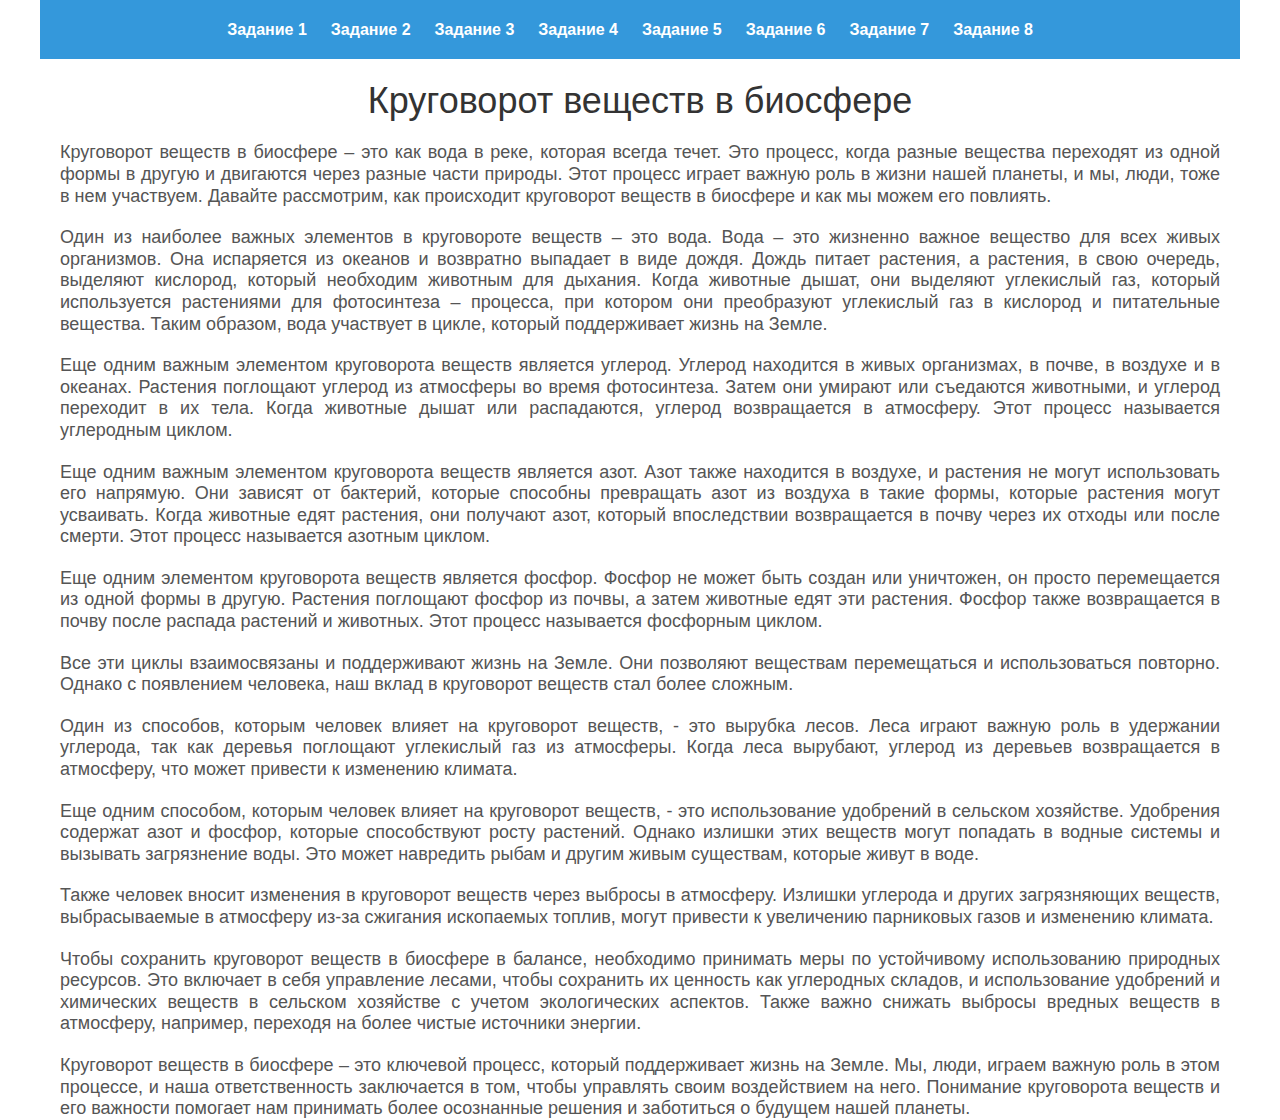
==== task-3.html @ 3e422f55 "first commit" ====
<!DOCTYPE html>
<html lang="ru">

<head>
    <meta charset="UTF-8" />
    <meta http-equiv="X-UA-Compatible" content="IE=edge" />
    <meta name="viewport" content="width=device-width, initial-scale=1.0" />
    <title>Круговорот веществ в биосфере</title>
    <link rel="stylesheet" href="./style/style.css">
</head>

<body>
    <div class="container">
        <header>
            <nav>
                <ul>
                    <li>
                        <a href="./task-1.html">Задание 1</a>
                    </li>
                    <li>
                        <a href="./task-2.html">Задание 2</a>
                    </li>
                    <li>
                        <a href="./task-3.html">Задание 3</a>
                    </li>
                    <li>
                        <a href="./task-4.html">Задание 4</a>
                    </li>
                    <li>
                        <a href="./task-5.html">Задание 5</a>
                    </li>
                    <li>
                        <a href="./task-6.html">Задание 6</a>
                    </li>
                    <li>
                        <a href="./task-7.html">Задание 7</a>
                    </li>
                    <li>
                        <a href="./task-8.html">Задание 8</a>
                    </li>
                </ul>
            </nav>
        </header>
        <h1>Круговорот веществ в биосфере</h1>
        <p>Круговорот веществ в биосфере – это как вода в реке, которая всегда течет. Это процесс, когда разные вещества
            переходят из одной формы в другую и двигаются через разные части природы. Этот процесс играет важную роль в
            жизни
            нашей планеты, и мы, люди, тоже в нем участвуем. Давайте рассмотрим, как происходит круговорот веществ в
            биосфере и
            как мы можем его повлиять.</p>
        <p>Один из наиболее важных элементов в круговороте веществ – это вода. Вода – это жизненно важное вещество для
            всех
            живых организмов. Она испаряется из океанов и возвратно выпадает в виде дождя. Дождь питает растения, а
            растения, в
            свою очередь, выделяют кислород, который необходим животным для дыхания. Когда животные дышат, они выделяют
            углекислый газ, который используется растениями для фотосинтеза – процесса, при котором они преобразуют
            углекислый
            газ в кислород и питательные вещества. Таким образом, вода участвует в цикле, который поддерживает жизнь на
            Земле.
        </p>
        <p>Еще одним важным элементом круговорота веществ является углерод. Углерод находится в живых организмах, в
            почве, в
            воздухе и в океанах. Растения поглощают углерод из атмосферы во время фотосинтеза. Затем они умирают или
            съедаются
            животными, и углерод переходит в их тела. Когда животные дышат или распадаются, углерод возвращается в
            атмосферу.
            Этот процесс называется углеродным циклом.</p>
        <p>Еще одним важным элементом круговорота веществ является азот. Азот также находится в воздухе, и растения не
            могут
            использовать его напрямую. Они зависят от бактерий, которые способны превращать азот из воздуха в такие
            формы,
            которые растения могут усваивать. Когда животные едят растения, они получают азот, который впоследствии
            возвращается
            в почву через их отходы или после смерти. Этот процесс называется азотным циклом.</p>
        <p>Еще одним элементом круговорота веществ является фосфор. Фосфор не может быть создан или уничтожен, он просто
            перемещается из одной формы в другую. Растения поглощают фосфор из почвы, а затем животные едят эти
            растения. Фосфор
            также возвращается в почву после распада растений и животных. Этот процесс называется фосфорным циклом.</p>
        <p>Все эти циклы взаимосвязаны и поддерживают жизнь на Земле. Они позволяют веществам перемещаться и
            использоваться
            повторно. Однако с появлением человека, наш вклад в круговорот веществ стал более сложным.</p>
        <p>Один из способов, которым человек влияет на круговорот веществ, - это вырубка лесов. Леса играют важную роль
            в
            удержании углерода, так как деревья поглощают углекислый газ из атмосферы. Когда леса вырубают, углерод из
            деревьев
            возвращается в атмосферу, что может привести к изменению климата.</p>
        <p>Еще одним способом, которым человек влияет на круговорот веществ, - это использование удобрений в сельском
            хозяйстве.
            Удобрения содержат азот и фосфор, которые способствуют росту растений. Однако излишки этих веществ могут
            попадать в
            водные системы и вызывать загрязнение воды. Это может навредить рыбам и другим живым существам, которые
            живут в
            воде.</p>
        <p>Также человек вносит изменения в круговорот веществ через выбросы в атмосферу. Излишки углерода и других
            загрязняющих
            веществ, выбрасываемые в атмосферу из-за сжигания ископаемых топлив, могут привести к увеличению парниковых
            газов и
            изменению климата.</p>
        <p>Чтобы сохранить круговорот веществ в биосфере в балансе, необходимо принимать меры по устойчивому
            использованию
            природных ресурсов. Это включает в себя управление лесами, чтобы сохранить их ценность как углеродных
            складов, и
            использование удобрений и химических веществ в сельском хозяйстве с учетом экологических аспектов. Также
            важно
            снижать выбросы вредных веществ в атмосферу, например, переходя на более чистые источники энергии.</p>
        <p>Круговорот веществ в биосфере – это ключевой процесс, который поддерживает жизнь на Земле. Мы, люди, играем
            важную
            роль в этом процессе, и наша ответственность заключается в том, чтобы управлять своим воздействием на него.
            Понимание круговорота веществ и его важности помогает нам принимать более осознанные решения и заботиться о
            будущем
            нашей планеты.</p>
    </div>
</body>

</html>
---- style/style.css ----
* {
    padding: 0;
    margin: 0;
    border: 0;
}
*,
*:before,
*:after {
    -moz-box-sizing: border-box;
    -webkit-box-sizing: border-box;
    box-sizing: border-box;
}
nav,
footer,
header,
aside {
    display: block;
}
html,
body {
    height: 100%;
    width: 100%;
    line-height: 1.2;
    -ms-text-size-adjust: 100%;
    -moz-text-size-adjust: 100%;
    -webkit-text-size-adjust: 100%;
}
input,
button,
textarea {
    font-family: inherit;
}
input::-ms-clear {
    display: none;
}
button {
    cursor: pointer;
}
button::-moz-focus-inner {
    padding: 0;
    border: 0;
}
a,
a:visited {
    text-decoration: none;
}
a:hover {
    text-decoration: none;
}
ul li {
    list-style: none;
}
img {
    width: 100%;
    vertical-align: top;
}
h1,
h2,
h3,
h4,
h5,
h6 {
    font-size: inherit;
    font-weight: inherit;
}
.container {
    max-width: 1440px;
    padding: 0 40px;
    width: 100%;
    margin: 0 auto;
}
header {
    background-color: #3498db;
    color: #fff;
    padding: 20px;
    text-align: center;
}

/* Стили для навигационного меню */
nav ul {
    list-style-type: none;
    padding: 0;
}

nav li {
    display: inline;
    margin-right: 20px;
}

nav a {
    text-decoration: none;
    color: #fff;
    font-weight: bold;
    transition: 0.3s;
    font-family: Arial, Helvetica, sans-serif;
}
nav a:hover {
    color: rgb(229, 229, 229);
}
/* Стили для заголовка */
h1 {
    font-size: 36px;
    color: #333;
    text-align: center;
    font-family: 'Gill Sans', 'Gill Sans MT', Calibri, 'Trebuchet MS', sans-serif;
    margin-top: 20px;
}

/* Стили для абзацев */
p {
    font-size: 18px;
    color: #555;
    text-align: justify;
    font-family: 'Gill Sans', 'Gill Sans MT', Calibri, 'Trebuchet MS', sans-serif;
    margin: 20px;
}
@media (max-width: 768px) {
    .container {
        padding: 0 20px;
    }
}
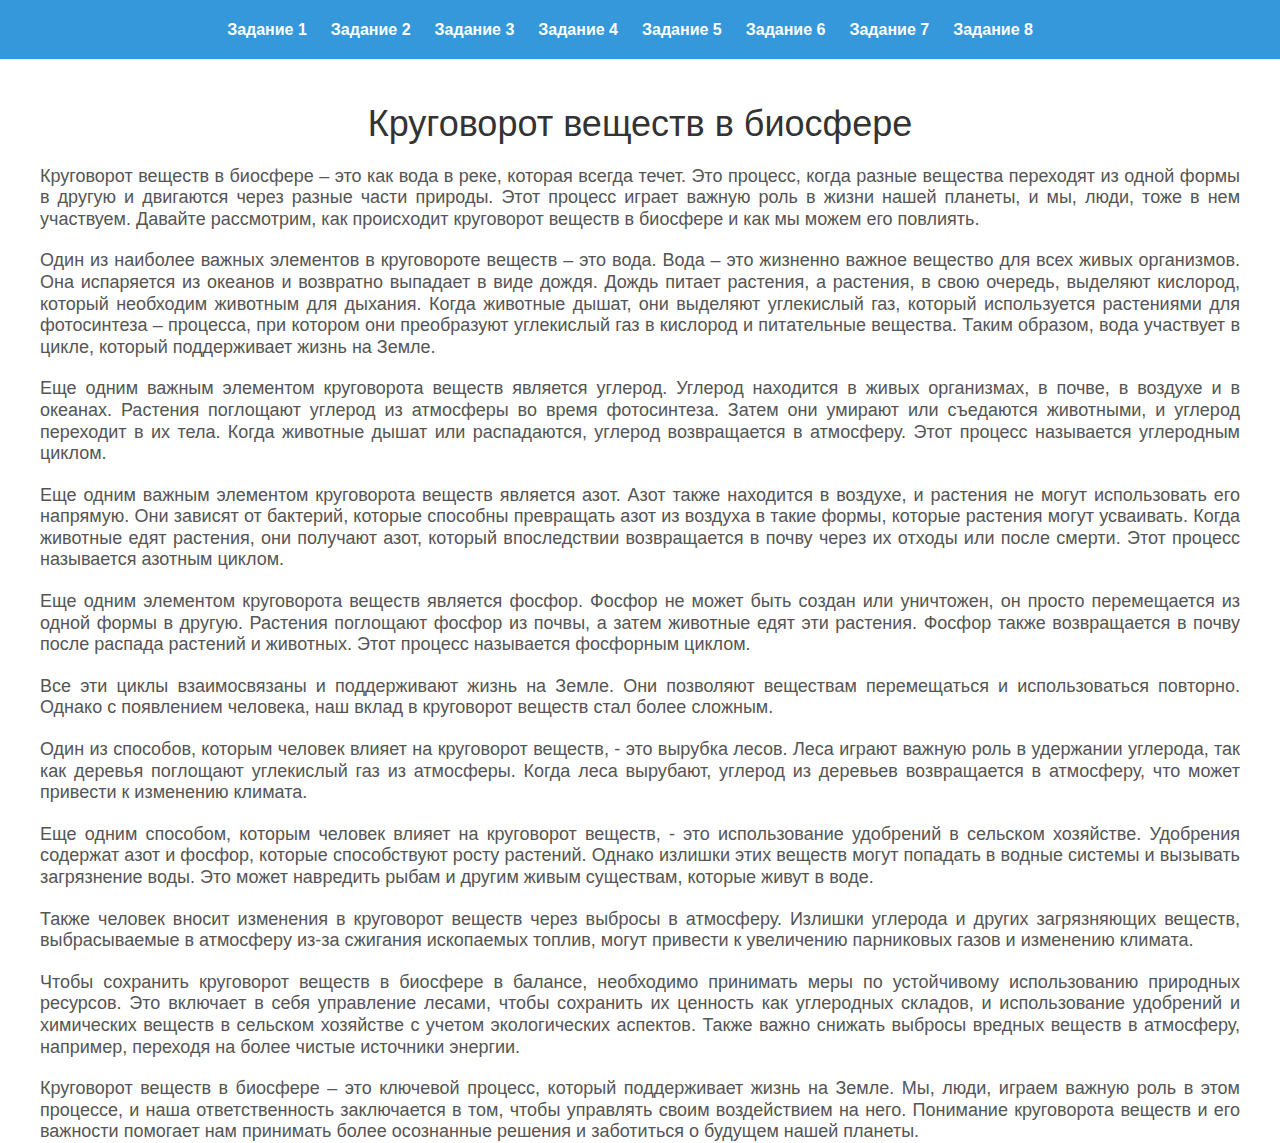
==== commit 6609047e: "add new task" ====
--- a/task-3.html
+++ b/task-3.html
@@ -10,12 +10,41 @@
 </head>
 
 <body>
+    <header>
+        <nav>
+            <ul>
+                <li>
+                    <a href="./index.html">Задание 1</a>
+                </li>
+                <li>
+                    <a href="./task-2.html">Задание 2</a>
+                </li>
+                <li>
+                    <a href="./task-3.html">Задание 3</a>
+                </li>
+                <li>
+                    <a href="./task-4.html">Задание 4</a>
+                </li>
+                <li>
+                    <a href="./task-5.html">Задание 5</a>
+                </li>
+                <li>
+                    <a href="./task-6.html">Задание 6</a>
+                </li>
+                <li>
+                    <a href="./task-7.html">Задание 7</a>
+                </li>
+                <li>
+                    <a href="./task-8.html">Задание 8</a>
+                </li>
+            </ul>
+        </nav>
+    </header>
     <div class="container">
-        <header>
             <nav>
                 <ul>
                     <li>
-                        <a href="./task-1.html">Задание 1</a>
+                        <a href="./index.html">Задание 1</a>
                     </li>
                     <li>
                         <a href="./task-2.html">Задание 2</a>
--- a/style/style.css
+++ b/style/style.css
@@ -62,6 +62,9 @@
 h6 {
     font-size: inherit;
     font-weight: inherit;
+    color: #333;
+    font-family: "Gill Sans", "Gill Sans MT", Calibri, "Trebuchet MS",
+        sans-serif;
 }
 .container {
     max-width: 1440px;
@@ -76,7 +79,6 @@
     text-align: center;
 }
 
-/* Стили для навигационного меню */
 nav ul {
     list-style-type: none;
     padding: 0;
@@ -97,22 +99,24 @@
 nav a:hover {
     color: rgb(229, 229, 229);
 }
-/* Стили для заголовка */
+
 h1 {
     font-size: 36px;
-    color: #333;
     text-align: center;
-    font-family: 'Gill Sans', 'Gill Sans MT', Calibri, 'Trebuchet MS', sans-serif;
-    margin-top: 20px;
+    margin-top: 24px;
+}
+h4{
+    font-size: 20px;
+    font-weight: 500;
 }
 
-/* Стили для абзацев */
 p {
     font-size: 18px;
     color: #555;
     text-align: justify;
-    font-family: 'Gill Sans', 'Gill Sans MT', Calibri, 'Trebuchet MS', sans-serif;
-    margin: 20px;
+    font-family: "Gill Sans", "Gill Sans MT", Calibri, "Trebuchet MS",
+        sans-serif;
+    margin: 20px 0;
 }
 @media (max-width: 768px) {
     .container {
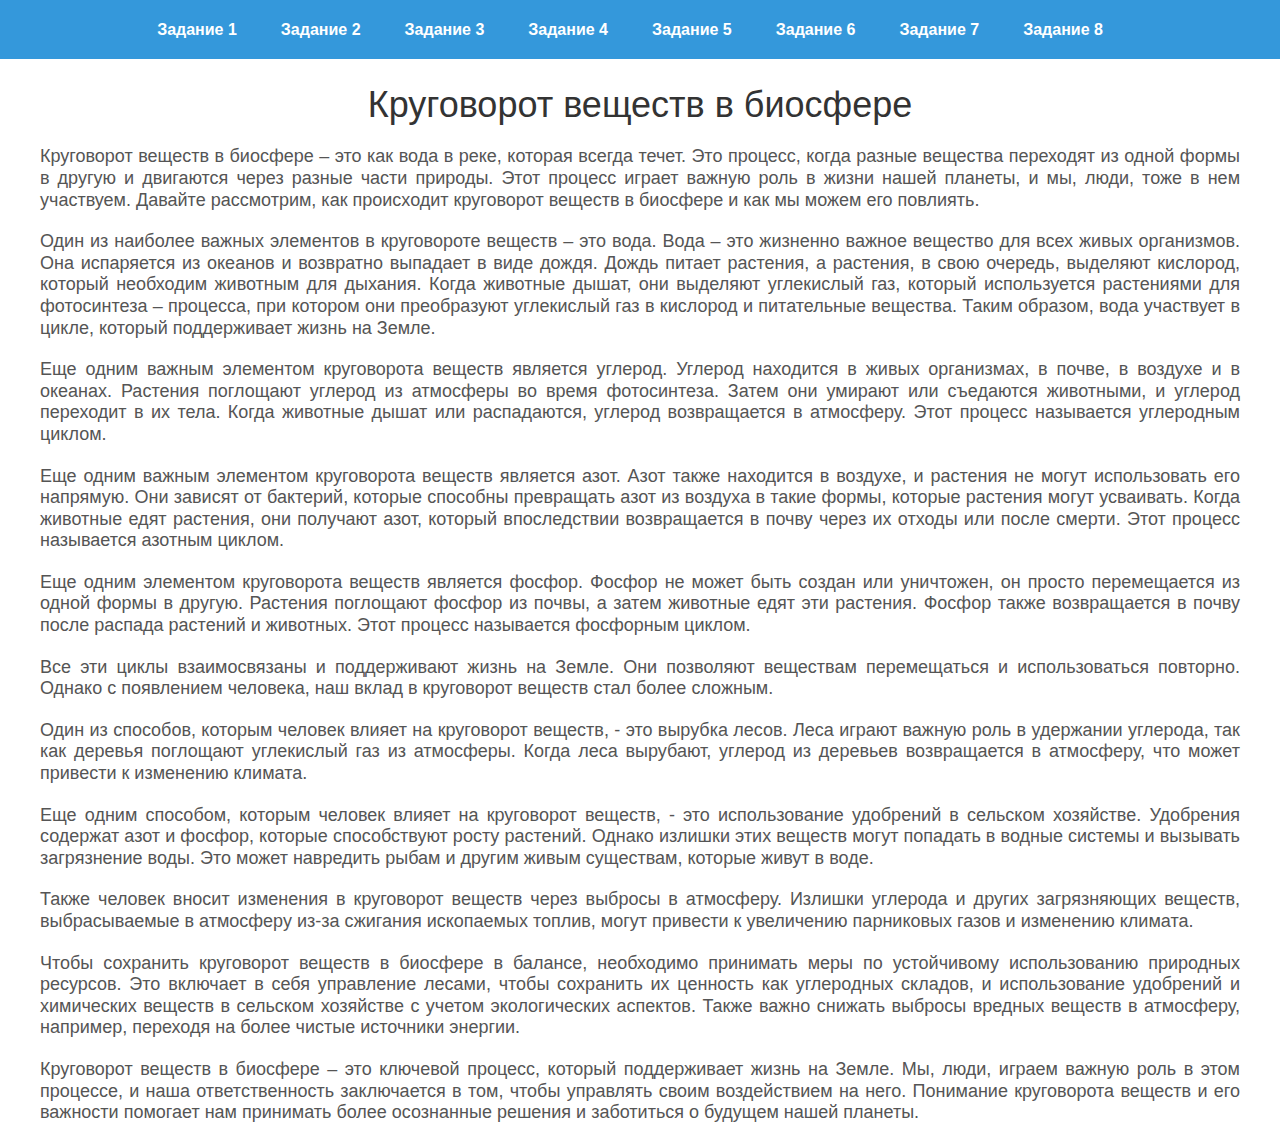
==== commit fce7e113: "fix" ====
--- a/task-3.html
+++ b/task-3.html
@@ -41,34 +41,6 @@
         </nav>
     </header>
     <div class="container">
-            <nav>
-                <ul>
-                    <li>
-                        <a href="./index.html">Задание 1</a>
-                    </li>
-                    <li>
-                        <a href="./task-2.html">Задание 2</a>
-                    </li>
-                    <li>
-                        <a href="./task-3.html">Задание 3</a>
-                    </li>
-                    <li>
-                        <a href="./task-4.html">Задание 4</a>
-                    </li>
-                    <li>
-                        <a href="./task-5.html">Задание 5</a>
-                    </li>
-                    <li>
-                        <a href="./task-6.html">Задание 6</a>
-                    </li>
-                    <li>
-                        <a href="./task-7.html">Задание 7</a>
-                    </li>
-                    <li>
-                        <a href="./task-8.html">Задание 8</a>
-                    </li>
-                </ul>
-            </nav>
         </header>
         <h1>Круговорот веществ в биосфере</h1>
         <p>Круговорот веществ в биосфере – это как вода в реке, которая всегда течет. Это процесс, когда разные вещества
--- a/style/style.css
+++ b/style/style.css
@@ -80,6 +80,10 @@
 }
 
 nav ul {
+    display: flex;
+    gap: 12px 24px;
+    flex-wrap: wrap;
+    justify-content: center;
     list-style-type: none;
     padding: 0;
 }
@@ -108,6 +112,7 @@
 h4{
     font-size: 20px;
     font-weight: 500;
+    margin: 20px 0;
 }
 
 p {
